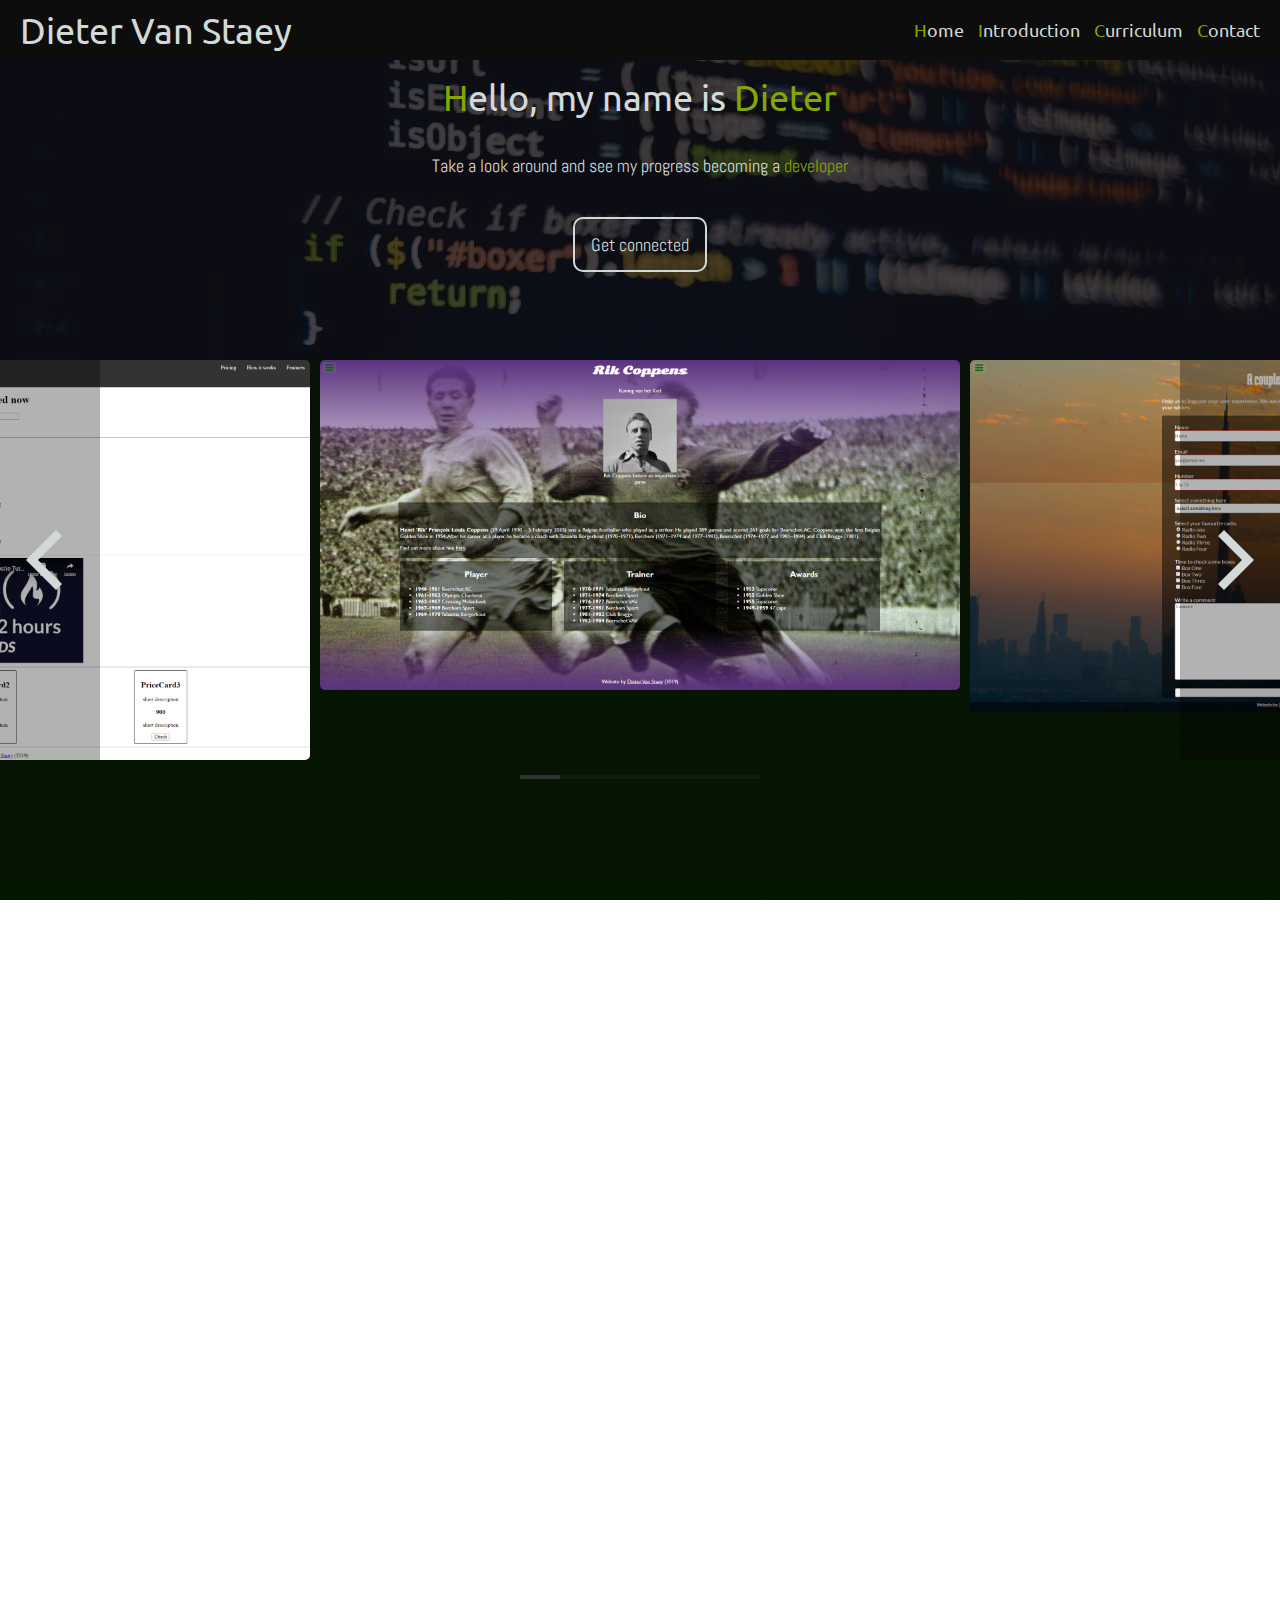
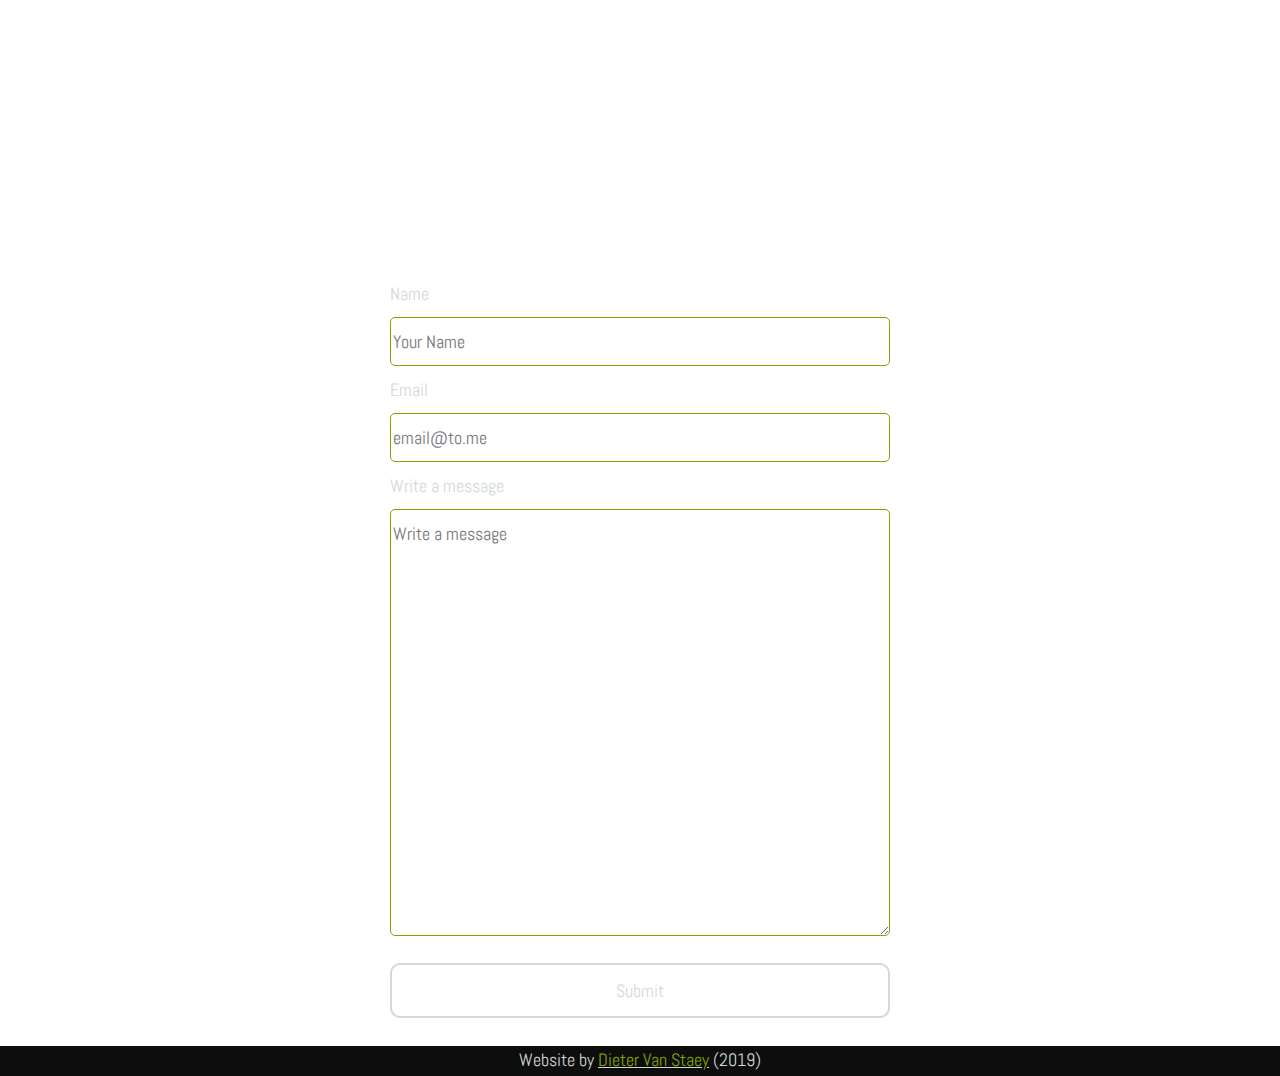
==== index.html @ fd09357f "website ready?" ====
<!DOCTYPE html>
<html lang="en">

<head>
    <meta charset="UTF-8">
    <meta name="viewport" content="width=device-width, initial-scale=1.0">
    <meta http-equiv="X-UA-Compatible" content="ie=edge">
    <link rel="shortcut icon" href="favicon.ico" type="image/x-icon">
    <script src="./js/1f7c61ab08.js"></script>
    <link rel="stylesheet" href="./css/flickity.min.css" media="screen">
    <link rel="stylesheet" href="./css/timeline.css">
    <link rel="stylesheet" href="./css/w3.css">
    <link rel="stylesheet" href="./css/style.css">


    <script src="./js/flickity.pkgd.min.js"></script>
    <title>Dieter Van Staey</title>
</head>

<body>

    <!-- headersection -->

    <header>
        <nav>
            <div class="menuDiv w3-animate-opacity w3-animate-zoom">
                <!-- <a href="#" id="menuLogo">
                    <i class="sprite sprite-logo5"></i> -->
                <h1><a class="menulink" href="#">Dieter Van Staey</a></h1>
            </div>
            <div class="menuDiv w3-animate-opacity w3-animate-zoom">
                <a class="menulink" href="https://github.com/DieterVanStaey" id="menuIcon" target="_blank"><i
                        class="fab fa-github fa-2x"></i></a>
            </div>
            <div class="menuDiv hidden">
                <a href="#" class="menulink" id="menuSection1"><span class="blueText">H</span>ome</a>
                <a href="#section2" class="menulink" id="menuSection2"><span class="blueText">I</span>ntroduction</a>
                <a href="#section3" class="menulink" id="menuSection3"><span class="blueText">C</span>urriculum</a>
                <a href="#section4" class="menulink" id="menuSection4"><span class="blueText">C</span>ontact</a>
            </div>
        </nav>
        <div id="headerTextContainer">
            <h1 class="title hidden">Hello, my name is <span class="blueText">Dieter</span></h1>
            <p class="headtext hidden">Take a look around and see my progress becoming a <span
                    class="blueText">developer</span></p>
            <p class="headtext hidden"><a href="#section4"><button name="submit" type="submit" id="submit">Get
                        connected</button></a></pclass="headtext">
                <p class="headtext hidden"><a href="#section2"><i class="fas fa-chevron-circle-down fa-2x"></i></a> </p>
        </div>
    </header>
    <main>

        <!-- section1 -->

        <div class="section" id="section1">

            <!-- Flickity HTML init -->

            <div class="main-carousel"
                data-flickity='{ "cellAlign": "center", "contain": true, "wrapAround": true, "autoPlay": 5000}'>
                <div class="carousel-cell"><a href="https://dietervanstaey.github.io/rik-coppens/" target="_blank"
                        class="carlink"><img src="./assets/coppens.png" alt="" srcset="" class="car"></a></div>
                <div class="carousel-cell"><a href="https://dietervanstaey.github.io/surveyForm/" target="_blank"
                        class="carlink"><img src="./assets/survey.png" alt="" srcset="" class="car"></a></div>
                <div class="carousel-cell"><a href="https://dietervanstaey.github.io/landingPage/" target="_blank"
                        class="carlink"><img src="./assets/landingpage.png" alt="" srcset="" class="car"></a></div>
                <div class="carousel-cell"><a href="https://dietervanstaey.github.io/rik-coppens/" target="_blank"
                        class="carlink"><img src="./assets/coppens.png" alt="" srcset="" class="car"></a></div>
                <div class="carousel-cell"><a href="https://dietervanstaey.github.io/surveyForm/" target="_blank"
                        class="carlink"><img src="./assets/survey.png" alt="" srcset="" class="car"></a></div>
                <div class="carousel-cell"><a href="https://dietervanstaey.github.io/landingPage/" target="_blank"
                        class="carlink"><img src="./assets/landingpage.png" alt="" srcset="" class="car"></a></div>
            </div>
            <p class="hidden title">Some examples of the things I've practiced so far. You can find more info and code examples on my <a href="https://github.com/DieterVanStaey" target="_blank"> Github page</a></p>
        </div>

        <!-- section2 -->

        <div class="section" id="section2">
            <h1 class="title hidden">Introduction </h1>
            <p class="hidden">After 20 years of working as an uneducated worker in all kinds of industries, I decided it
                was time to get a <span class="blueText"> degree</span>. But what kind of degree?
                I like to work with audio, more specifically sounddesign and experimental soundprogramming with visual
                audioprogramming software like Pure Data or Max/MSP.
                After a while it became clear to me, that the <span class="blueText"> programming</span> part was more interesting and fun to me than
                the audio part, and I wanted to be able to
                do more. A choice was made. </p>
                <p class="hidden">September 2019 I started a programmer course at the <span class="blueText"> Artesis Plantijn</span> graduate school. While I'm still in
                the very beginnings of the
                course, the motivation to stay in the metal industry is declining rapidly. The plan was to stay for
                another 3 years, until I finished the course.
                But at the moment I'm very open to a new, challenging job, and if there's a chance to make the switch
                earlier, I'd take it with my both hands. </p>
                <p class="hidden">Off course I don't bring a lot of technical experience, but I think I can compensate that with my
                    <span class="blueText"> enthousiasm</span>, fast learning and curiosity. I'm looking
                for entry level jobs, where I can gain knowledge and experience, but where I'm also able to grow. Being
                surrounded by <span class="blueText"> creative</span> people inspires me so
                at the moment I'm looking for a (future) carreer in front-end developing.
            </p>
        </div>


        <!-- section3 -->

        <div class="section" id="section3">
            <h1 class="title hidden">Curriculum</h1>
            <h2 class="title hidden">Personalia</h2>
            <div class="curriculumDivider">
                <div class="hidden">
                    <img src="./assets/dieter.jpg" alt="profilephoto" srcset="" width="300px">
                    <p class="hidden">° may 29th 1979</p>
                </div>
                <div class="hidden">
                    <p><i class="fas fa-address-card align-middle blueText"></i> <a
                            href="https://goo.gl/maps/FF7zSPqd4K8uCKsQA" target="_blank">Jonghelinckstraat 29, 2018
                            Antwerpen, Belgium</a></p>
                    <iframe
                        src="https://www.google.com/maps/embed?pb=!1m18!1m12!1m3!1d2499.9949416782074!2d4.3923017159441775!3d51.20074487958605!2m3!1f0!2f0!3f0!3m2!1i1024!2i768!4f13.1!3m3!1m2!1s0x47c3f6c1f3eed9fb%3A0x1eccbb6416420622!2sJonghelinckstraat%2029%2C%202018%20Antwerpen!5e0!3m2!1snl!2sbe!4v1577307537878!5m2!1snl!2sbe"
                        width="80%" height="50%" frameborder="0" style="border:0;" allowfullscreen=""></iframe>
                    <p><i class="fas fa-phone align-middle blueText"></i> <a href="tel:+32498352247">+32498352247</a>
                    </p>
                    <p><i class="fas fa-at align-middle blueText"></i> <a
                            href="mailto:dieter.van.staey@gmail.com">dieter.van.staey@gmail.com</a></p>
                    <p><i class="fab fa-github align-middle blueText"></i> <a href="https://github.com/DieterVanStaey"
                            target="_blank">My github page</a></p>
                </div>
            </div>
            <h2 class="title hidden">Education</h2>
            <p class="hidden">2019 - present: Graduate Degree Programming <span class="blueText">@</span> Artesis
                Plantijn Antwerpen</p>
            <div class="progressBarContainer hidden">
                <div class="w3-light-grey w3-round-xlarge w3-small">
                    <div class="w3-container w3-blue w3-round-xlarge" style="width:16.6%">16.6%</div>
                </div>
                <p class="hidden">First semester completed. For more information about the subject-matter of this
                    semester you can <a href="https://ects.ap.be/en/opleidingen/2019-20/GRAD-PRO/3497/"
                        target="_blank">check the ECTS-files on this website.</a> The courses we have covered so far are
                    <a href="https://bamaflexweb.ap.be/BMFUIDetailxOLOD.aspx?a=129061&b=5&c=2" target="_blank">
                        Programming</a>, <a href="https://bamaflexweb.ap.be/BMFUIDetailxOLOD.aspx?a=129063&b=5&c=2"
                        target="_blank"> Webtechnology</a>, <a
                        href="https://bamaflexweb.ap.be/BMFUIDetailxOLOD.aspx?a=129067&b=5&c=2"
                        target="_blank">Databases Intro</a>, <a
                        href="https://bamaflexweb.ap.be/BMFUIDetailxOLOD.aspx?a=129062&b=5&c=2"
                        target="_blank">Networks</a> and <a
                        href="https://bamaflexweb.ap.be/BMFUIDetailxOLOD.aspx?a=129064&b=5&c=2" target="_blank">IT
                        Essentials</a>. <br>
                    Next semester we will dive deeper into <a
                        href="https://bamaflexweb.ap.be/BMFUIDetailxOLOD.aspx?a=129070&b=5&c=2"
                        target="_blank">Webdevelopment</a>, <a
                        href="https://bamaflexweb.ap.be/BMFUIDetailxOLOD.aspx?a=129068&b=5&c=2" target="_blank">Object
                        Oriented Programming</a> and <a
                        href="https://bamaflexweb.ap.be/BMFUIDetailxOLOD.aspx?a=129069&b=5&c=2"
                        target="_blank">Databases</a>.</p>

            </div>
            <p class="hidden">2014 - 2017: Sounddesign <span class="blueText">@</span> KASKA DKO Antwerpen</p>
            <div class="progressBarContainer hidden">
                <div class="w3-light-grey w3-round-xlarge w3-small">
                    <div class="w3-container w3-blue w3-round-xlarge" style="width:100%">100%</div>
                </div>
            </div>
            <p class="hidden">1991 - 1998: Engineering Sciences <span class="blueText">@</span> GIB Brasschaat</p>
            <div class="progressBarContainer hidden">
                <div class="w3-light-grey w3-round-xlarge w3-small">
                    <div class="w3-container w3-blue w3-round-xlarge" style="width:95%">95%</div>
                </div>
                <p class="hidden">95% because although I did complete my year, I didn't graduate.</p>
            </div>
            <h2 class="title hidden">ICT</h2>
            <div class="curriculumDivider">
                <div class="curriculumFlex">
                    <ul class="hidden">
                        <li>HTML5, CSS3, JS, Bootstrap4</li>
                        <li>Windows, Office, Git</li>
                        <li>Graphic: GIMP, Inkscape, Photoshop</li>
                        <li>Audio: Reaper, Ableton, Pure Data, Max/MSP</li>
                        <li>Maintaining the home network</li>
                    </ul>
                </div>
            </div>

            <h2 class="title hidden">Languages</h2>
            <div class="progressBarContainer hidden">
                <div class="w3-light-grey w3-round-xlarge w3-small">
                    <div class="w3-container w3-blue w3-round-xlarge" style="width:100%">Dutch</div>
                </div>
            </div>
            <div class="progressBarContainer hidden">
                <div class="w3-light-grey w3-round-xlarge w3-small">
                    <div class="w3-container w3-blue w3-round-xlarge" style="width:80%">English</div>
                </div>
            </div>
            <div class="progressBarContainer hidden">
                <div class="w3-light-grey w3-round-xlarge w3-small">
                    <div class="w3-container w3-blue w3-round-xlarge" style="width:60%">French</div>
                </div>
            </div>
            <div class="curriculumDivider">
                <div class="curriculumFlex">
                    <h2 class="title hidden">Strengths</h2>
                    <ul class="hidden">
                        <li>Idealistic</li>
                        <li>Seek and Value Harmony</li>
                        <li>Open-minded and flexible</li>
                        <li>Creative</li>
                        <li>Passionate and Energetic</li>
                        <li>Dedicated and Hard-working</li>
                    </ul>
                </div>
                <div class="curriculumFlex">
                    <h2 class="title hidden">Things I like</h2>
                    <ul class="hidden">
                        <li>My wife & kid</li>
                        <li>Making music</li>
                        <li>Cycling</li>
                        <li>Tennis</li>
                    </ul>
                </div>
            </div>


            <!-- section4 -->

            <div class="section" id="section4">
                <h1 class="title hidden">Would you like to <span class="blueText">connect?</span></h1>
                <form action="mailto:dieter.van.staey@gmail.com" method="POST">
                    <label for="name">Name</label><br>
                    <input type="text" name="name" id="name" placeholder="Your Name" required><br>
                    <label for="email">Email</label><br>
                    <input type="email" name="email" id="email" placeholder="email@to.me" required><br>
                    <label for="textarea">Write a message</label><br>
                    <textarea name="textarea" id="textarea" cols="40" rows="15"
                        placeholder="Write a message"></textarea><br>
                    <input type="submit" value="Submit" id="submit">
                </form>
            </div>

    </main>

    <!-- footer -->

    <footer>
        <p>Website by <a href="mailto:dieter.van.Staey@gmail.com"><span class="blueText">Dieter Van Staey</span></a>
            (2019)</p>
    </footer>
    <script src="./js/animate.js"></script>
    <script src="./js/timelin.js"></script>
</body>

</html>
---- css/style.css ----
/* Color Theme Swatches in Hex */

.deep-tropical-remix-1-hex {
    color: #041701;
}

.deep-tropical-remix-2-hex {
    color: #265902;
}

.deep-tropical-remix-3-hex {
    color: #214001;
}

.deep-tropical-remix-4-hex {
    color: #83A603;
}

.deep-tropical-remix-5-hex {
    color: #0D0D0D;
}

hr {
    border-color: black;
}

/* fonts */

@font-face {
    font-family: ubuntu;
    src: url(../fonts/ubuntu/Ubuntu-Regular.ttf)
}

@font-face {
    font-family: abel;
    src: url(../fonts/abel/Abel-Regular.ttf)
}

/* general */

html {
    scroll-behavior: smooth;
}

body {
    /* background-color: #041701; */
    background-image: linear-gradient(#0D0D0D, #041701);
    background-attachment: fixed;
    background-size:100vw 100vh;
    color: #D2D9D8;
    margin: 0;
    padding: 0;
    font-family: 'abel', sans-serif;
    font-size: 1.2em;
}

h1, h2, h3, h4 {
    font-family: 'ubuntu', sans-serif;
    color: #D2D9D8;
}

.menulink {
    text-decoration: none;
    font-family: 'ubuntu', sans-serif;
    color: #D2D9D8;
    padding: 5px;
    background-color: transparent;
}

.menulink:hover {
    color: #83A603;
    background-color: transparent;
}

#submit {
    /* box-shadow: 0px 1px 0px 0px #1c1b18; */
    /* background:linear-gradient(to bottom, #eae0c2 5%, #ccc2a6 100%); */
    font-family: 'abel', sans-serif;
    background-color: transparent;
    border-radius: 10px;
    border: 2px solid #D2D9D8;
    display: inline-block;
    cursor: pointer;
    color: #D2D9D8;
    font-size: 1em;
    /* font-weight:bold; */
    padding: 12px 16px;
    text-decoration: none;
    /* text-shadow:0px 1px 0px #ffffff; */
}

#submit:hover {
    /* box-shadow: 0px 1px 0px 0px #1c1b18; */
    /* background:linear-gradient(to bottom, #eae0c2 5%, #ccc2a6 100%); */
    font-family: 'abel', sans-serif;
    background-color: transparent;
    border-radius: 10px;
    border: 2px solid #83A603;
    display: inline-block;
    cursor: pointer;
    color: #83A603;
    font-size: 1em;
    /* font-weight:bold; */
    padding: 12px 16px;
    text-decoration: none;
    /* text-shadow:0px 1px 0px #3E608C;; */
}

.title {
    width: 100%;
    text-align: center;
}

.title::first-letter {
    color: #83A603;
}

.blueText {
    color: #83A603;
}

.section {
    padding-top: 50px;
}

/* header */

.link {
    padding-left: 20px;
    padding-right: 20px;
}

/* logo image sprite */

.sprite {
    background-image: url(../assets/spritesheet.png);
    background-repeat: no-repeat;
    display: block;
    background-size: cover;
}

.sprite-logo5 {
    width: 200px;
    height: 38px;
    background-position: 0px -0px;
}

.sprite-logo5:hover {
    width: 200px;
    height: 38px;
    background-position: 0px -39.5px;
}

header {
    background-image: url("../assets/code_review.jpeg");
    min-height: 40vh;
}

nav {
    background-color: #0D0D0D;
    position: fixed;
    width: 100%;
    height: 60px;
    display: flex;
    align-items: center;
    justify-content: space-between;
    z-index: 1;
}

#headerTextContainer {
    text-align: center;
    padding-top: 60px;
}

.menuDiv {
    padding: 15px;
}

.headtext {
    padding: 10px;
}

/* section1 */

#section1 {
    padding-top: 0;
}

/* flickity style */

.carousel-cell {
    width: 50%;
    /* half-width */
    max-height: 400px;
    margin-right: 10px;
    background-color: #0D0D0D;
    overflow: hidden;
    border-radius: 5px;
}

.flickity-button {
    background: rgba(0, 0, 0, 0.3);
}

.flickity-button:hover {
    background: rgba(0, 0, 0, 0.7);
}

.flickity-prev-next-button {
    width: 100px;
    height: 100%;
    border-radius: 0%;
}

.flickity-prev-next-button.previous {
    left: 0px;
}

.flickity-prev-next-button.next {
    right: 0px;
}

.flickity-button-icon {
    fill: #D2D9D8;
}

.flickity-button-icon:hover {
    fill: #83A603;
}

/* carousel image width */

.car {
    width: 100%;
    padding: 0;
}

/* position dots up a bit */

.flickity-page-dots {
    bottom: -22px;
}

/* dots are lines */

.flickity-page-dots .dot {
    height: 4px;
    width: 40px;
    margin: 0;
    border-radius: 0;
}

.carlink {
    padding: 0;
}

/* section2 */

/* section3 */

#section3, #section2 {
    width: 60%;
    margin: auto;
}

/* subdivision 2 columns */

.curriculumDivider {
    display: flex;
    justify-content: space-around;
}

.curriculumFlex {
    width: 30%;
    margin: 10px;
}
.curriculumFlex50 {
    width: 50%;
    margin: 10px;
}

/* progress-bars */

.w3-blue {
    background-color: #83A603 !important;
}

.w3-light-grey {
    background-color: #D2D9D8;
}

.w3-round-xlarge {
    margin-top: 10px;
    margin-bottom: 10px;
}

.progressBarContainer {
    width: 65%;
    margin-left: auto;
    margin-right: auto;
    margin-bottom: 20px
}

/* ul style */

ul {
    list-style: none;
}

ul li::before {
    content: "\2022";
    color: #83A603;
    font-weight: bold;
    display: inline-block;
    width: 1em;
    margin-left: -1em;
}

/* section4 */

#section4 {
    width: 65%;
    margin-left: auto;
    margin-right: auto;
}

input, textarea {
    width: 100%;
    border-radius: 5px;
    box-shadow: none;
    border-style: none;
    padding-top: 10px;
    padding-bottom: 10px;
    margin-top: 10px;
    margin-bottom: 10px;
    border: 1px solid #83A603;
}

/* footer */

footer {
    background-color: #0D0D0D;
    text-align: center;
    height: 30px;
    width: 100%;
}

/* animation */

.hidden {
    opacity: 0;
}

@keyframes fade-in {
    from {
        opacity: 0;
        transform: scale(.7, .7)
    }
    to {
        opacity: 1;
    }
}

.fade-in-element {
    animation: fade-in 1.4s;
}

.w3-animate-opacity {
    animation: opac 1.4s
}

@keyframes opac {
    from {
        opacity: 0
    }
    to {
        opacity: 1
    }
    from {
        transform: scale(0.5)
    }
    to {
        transform: scale(1)
    }
}

/* width */
.historyBox::-webkit-scrollbar {
    width: 10px;
  }
  
  /* Track */
 .historyBox::-webkit-scrollbar-track {
    background: white; 
  }
   
  /* Handle */
 .historyBox::-webkit-scrollbar-thumb {
    background: #83A603; 
  }
  
  /* Handle on hover */
 .historyBox::-webkit-scrollbar-thumb:hover {
    background: #265902; 
  }
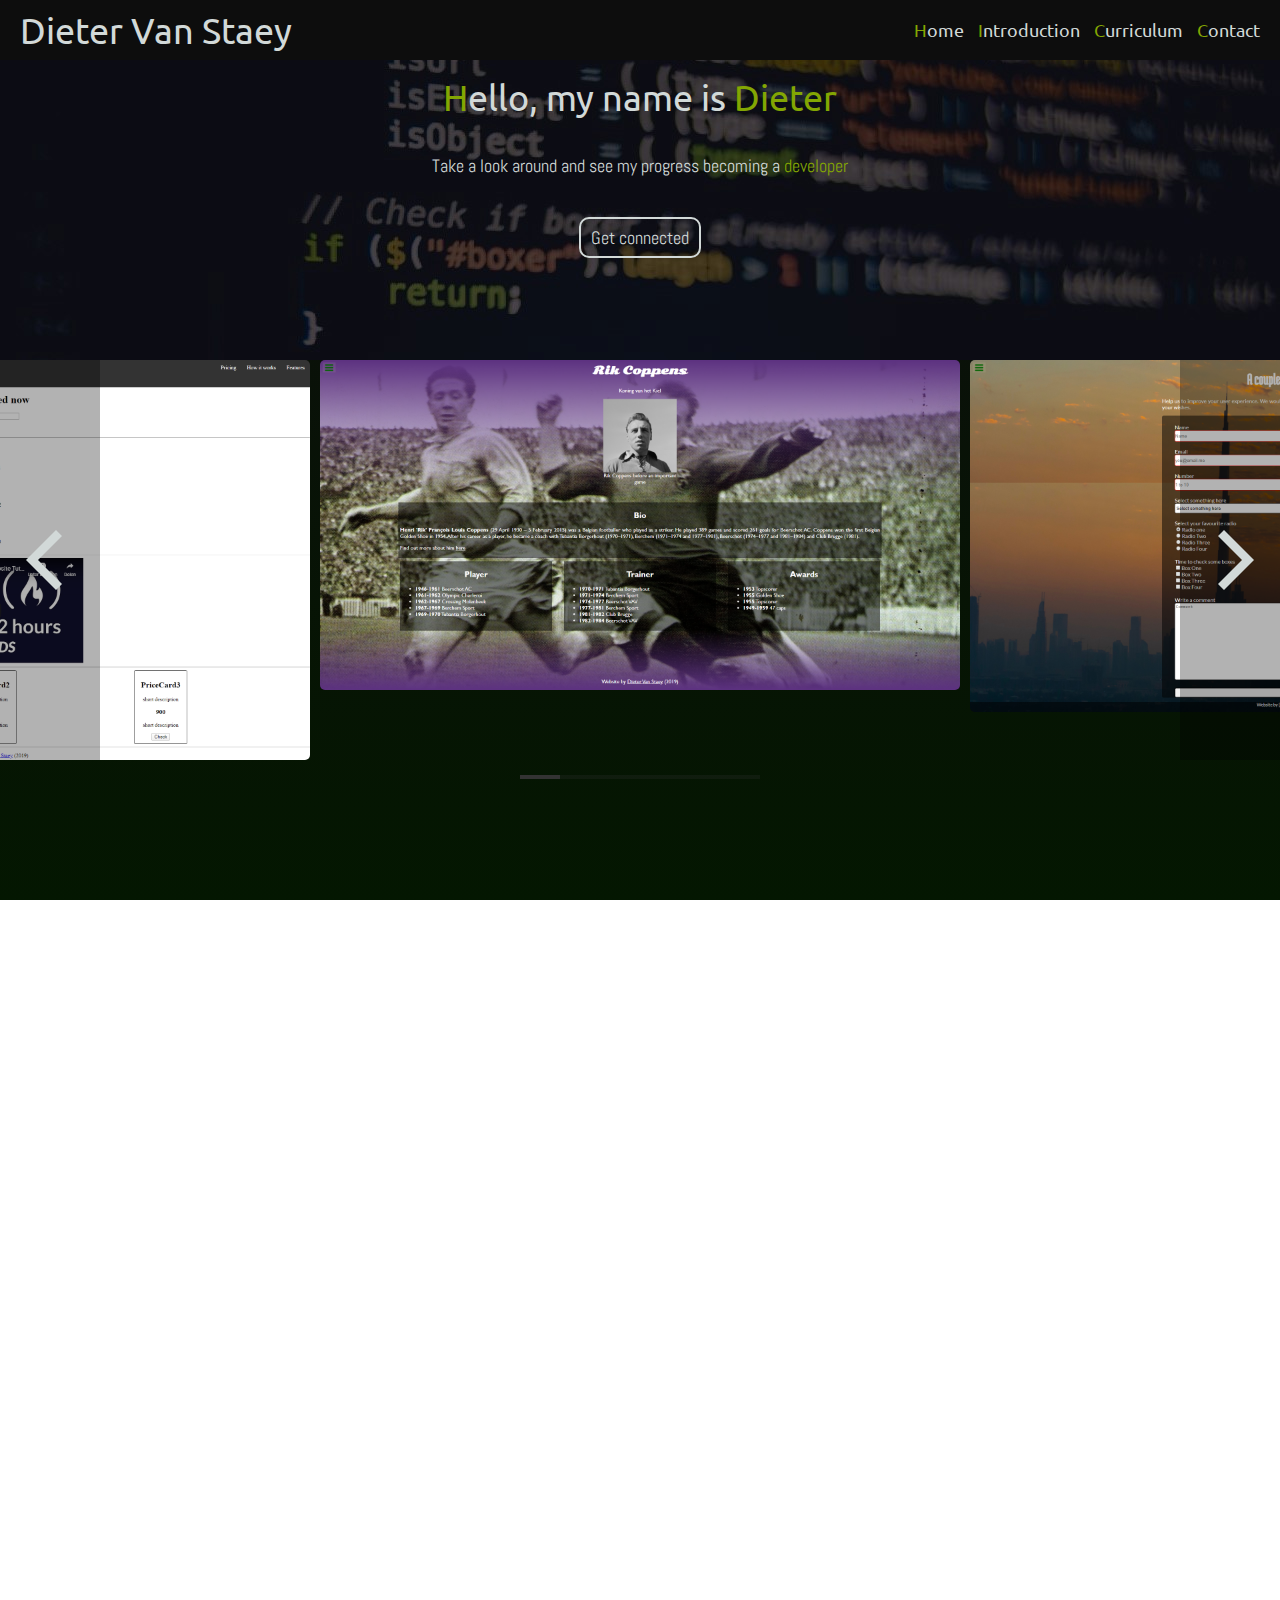
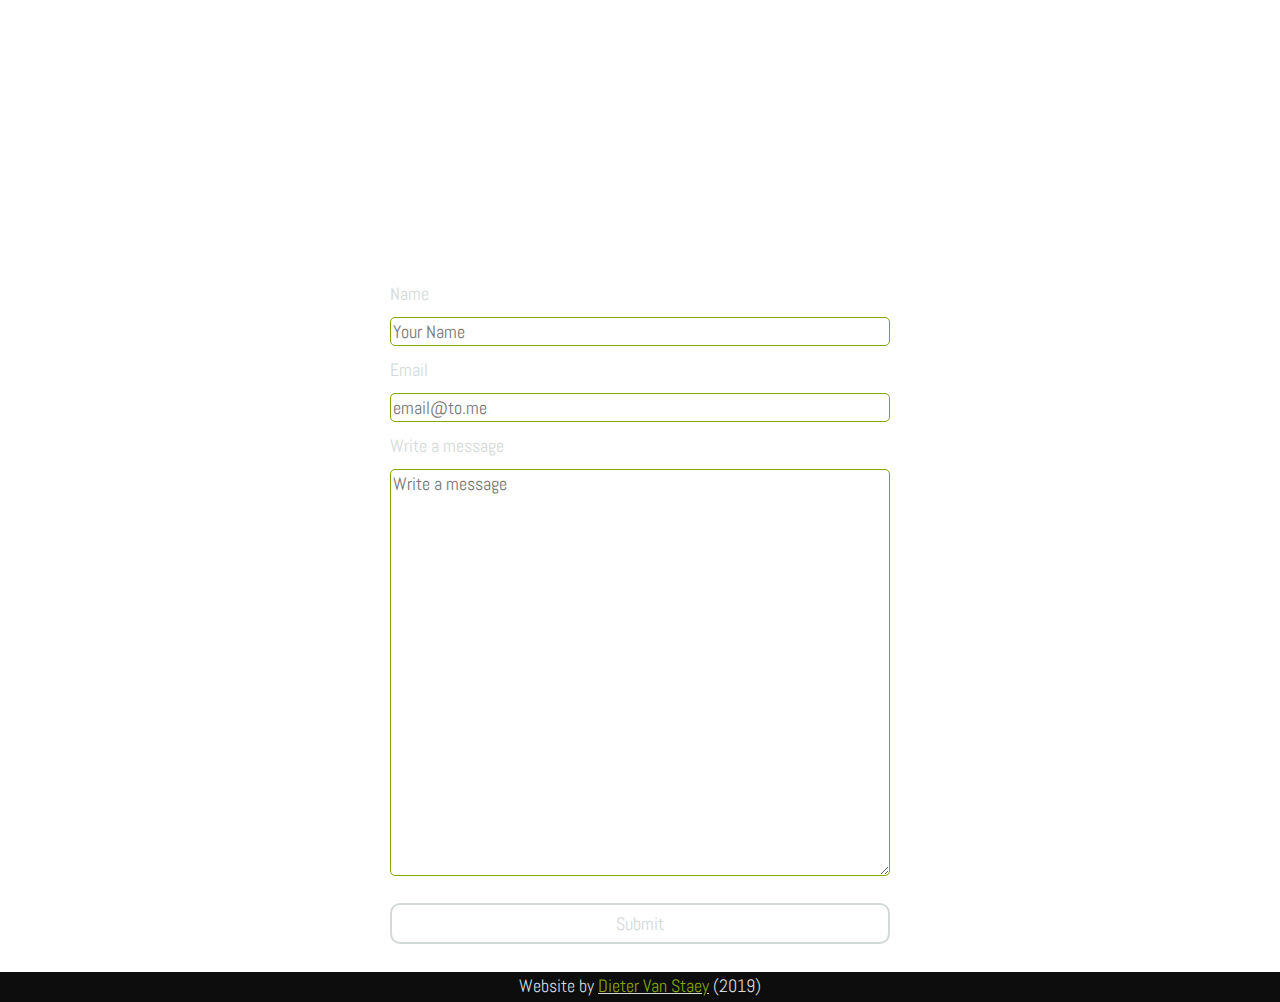
==== commit 0ccba9ef: "centered map" ====
--- a/index.html
+++ b/index.html
@@ -24,21 +24,33 @@
     <header>
         <nav>
             <div class="menuDiv w3-animate-opacity w3-animate-zoom">
-                <!-- <a href="#" id="menuLogo">
-                    <i class="sprite sprite-logo5"></i> -->
-                <h1><a class="menulink" href="#">Dieter Van Staey</a></h1>
+                <h1><a class="menulink smallnav" href="#">Dieter Van Staey</a></h1>
             </div>
             <div class="menuDiv w3-animate-opacity w3-animate-zoom">
                 <a class="menulink" href="https://github.com/DieterVanStaey" id="menuIcon" target="_blank"><i
                         class="fab fa-github fa-2x"></i></a>
             </div>
             <div class="menuDiv hidden">
-                <a href="#" class="menulink" id="menuSection1"><span class="blueText">H</span>ome</a>
-                <a href="#section2" class="menulink" id="menuSection2"><span class="blueText">I</span>ntroduction</a>
-                <a href="#section3" class="menulink" id="menuSection3"><span class="blueText">C</span>urriculum</a>
-                <a href="#section4" class="menulink" id="menuSection4"><span class="blueText">C</span>ontact</a>
+                <a href="#" class="menulink smallnav" id="menuSection1"><span class="blueText">H</span>ome</a>
+                <a href="#section2" class="menulink smallnav" id="menuSection2"><span
+                        class="blueText">I</span>ntroduction</a>
+                <a href="#section3" class="menulink smallnav" id="menuSection3"><span
+                        class="blueText">C</span>urriculum</a>
+                <a href="#section4" class="menulink smallnav" id="menuSection4"><span
+                        class="blueText">C</span>ontact</a>
             </div>
         </nav>
+        <div class="smallnavcontainerwrapper">
+            <div class="smallnavcontainer">
+                <h2 class="smallnav2"><a class="menulink" href="#">Dieter Van Staey</a></h2>
+                <a href="#section2" class="menulink smallnav" id="menuSection2"><span
+                        class="blueText">I</span>ntroduction</a>
+                <a href="#section3" class="menulink smallnav" id="menuSection3"><span
+                        class="blueText">C</span>urriculum</a>
+                <a href="#section4" class="menulink smallnav" id="menuSection4"><span
+                        class="blueText">C</span>ontact</a>
+            </div>
+        </div>
         <div id="headerTextContainer">
             <h1 class="title hidden">Hello, my name is <span class="blueText">Dieter</span></h1>
             <p class="headtext hidden">Take a look around and see my progress becoming a <span
@@ -71,7 +83,8 @@
                 <div class="carousel-cell"><a href="https://dietervanstaey.github.io/landingPage/" target="_blank"
                         class="carlink"><img src="./assets/landingpage.png" alt="" srcset="" class="car"></a></div>
             </div>
-            <p class="hidden title">Some examples of the things I've practiced so far. You can find more info and code examples on my <a href="https://github.com/DieterVanStaey" target="_blank"> Github page</a></p>
+            <p class="hidden title">Some examples of the things I've practiced so far. You can find more info and code
+                examples on my <a href="https://github.com/DieterVanStaey" target="_blank"> Github page</a></p>
         </div>
 
         <!-- section2 -->
@@ -82,17 +95,20 @@
                 was time to get a <span class="blueText"> degree</span>. But what kind of degree?
                 I like to work with audio, more specifically sounddesign and experimental soundprogramming with visual
                 audioprogramming software like Pure Data or Max/MSP.
-                After a while it became clear to me, that the <span class="blueText"> programming</span> part was more interesting and fun to me than
+                After a while it became clear to me, that the <span class="blueText"> programming</span> part was more
+                interesting and fun to me than
                 the audio part, and I wanted to be able to
                 do more. A choice was made. </p>
-                <p class="hidden">September 2019 I started a programmer course at the <span class="blueText"> Artesis Plantijn</span> graduate school. While I'm still in
+            <p class="hidden">September 2019 I started a programmer course at the <span class="blueText"> Artesis
+                    Plantijn</span> graduate school. While I'm still in
                 the very beginnings of the
                 course, the motivation to stay in the metal industry is declining rapidly. The plan was to stay for
                 another 3 years, until I finished the course.
                 But at the moment I'm very open to a new, challenging job, and if there's a chance to make the switch
                 earlier, I'd take it with my both hands. </p>
-                <p class="hidden">Off course I don't bring a lot of technical experience, but I think I can compensate that with my
-                    <span class="blueText"> enthousiasm</span>, fast learning and curiosity. I'm looking
+            <p class="hidden">Off course I don't bring a lot of technical experience, but I think I can compensate that
+                with my
+                <span class="blueText"> enthousiasm</span>, fast learning and curiosity. I'm looking
                 for entry level jobs, where I can gain knowledge and experience, but where I'm also able to grow. Being
                 surrounded by <span class="blueText"> creative</span> people inspires me so
                 at the moment I'm looking for a (future) carreer in front-end developing.
@@ -114,9 +130,9 @@
                     <p><i class="fas fa-address-card align-middle blueText"></i> <a
                             href="https://goo.gl/maps/FF7zSPqd4K8uCKsQA" target="_blank">Jonghelinckstraat 29, 2018
                             Antwerpen, Belgium</a></p>
-                    <iframe
+                    <div class="map"><iframe
                         src="https://www.google.com/maps/embed?pb=!1m18!1m12!1m3!1d2499.9949416782074!2d4.3923017159441775!3d51.20074487958605!2m3!1f0!2f0!3f0!3m2!1i1024!2i768!4f13.1!3m3!1m2!1s0x47c3f6c1f3eed9fb%3A0x1eccbb6416420622!2sJonghelinckstraat%2029%2C%202018%20Antwerpen!5e0!3m2!1snl!2sbe!4v1577307537878!5m2!1snl!2sbe"
-                        width="80%" height="50%" frameborder="0" style="border:0;" allowfullscreen=""></iframe>
+                        width="80%" height="50%" frameborder="0" style="border:0;" allowfullscreen=""></iframe></div>
                     <p><i class="fas fa-phone align-middle blueText"></i> <a href="tel:+32498352247">+32498352247</a>
                     </p>
                     <p><i class="fas fa-at align-middle blueText"></i> <a
--- a/css/style.css
+++ b/css/style.css
@@ -84,7 +84,7 @@
     color: #D2D9D8;
     font-size: 1em;
     /* font-weight:bold; */
-    padding: 12px 16px;
+    padding: 5px 10px;
     text-decoration: none;
     /* text-shadow:0px 1px 0px #ffffff; */
 }
@@ -130,27 +130,6 @@
     padding-right: 20px;
 }
 
-/* logo image sprite */
-
-.sprite {
-    background-image: url(../assets/spritesheet.png);
-    background-repeat: no-repeat;
-    display: block;
-    background-size: cover;
-}
-
-.sprite-logo5 {
-    width: 200px;
-    height: 38px;
-    background-position: 0px -0px;
-}
-
-.sprite-logo5:hover {
-    width: 200px;
-    height: 38px;
-    background-position: 0px -39.5px;
-}
-
 header {
     background-image: url("../assets/code_review.jpeg");
     min-height: 40vh;
@@ -329,8 +308,8 @@
     border-radius: 5px;
     box-shadow: none;
     border-style: none;
-    padding-top: 10px;
-    padding-bottom: 10px;
+    padding-top: 0px;
+    padding-bottom: 0px;
     margin-top: 10px;
     margin-bottom: 10px;
     border: 1px solid #83A603;
@@ -368,6 +347,9 @@
 .w3-animate-opacity {
     animation: opac 1.4s
 }
+.smallnavcontainer{
+    display:none;
+}
 
 @keyframes opac {
     from {
@@ -384,22 +366,80 @@
     }
 }
 
-/* width */
-.historyBox::-webkit-scrollbar {
-    width: 10px;
-  }
+
   
-  /* Track */
- .historyBox::-webkit-scrollbar-track {
-    background: white; 
-  }
-   
-  /* Handle */
- .historyBox::-webkit-scrollbar-thumb {
-    background: #83A603; 
-  }
-  
-  /* Handle on hover */
- .historyBox::-webkit-scrollbar-thumb:hover {
-    background: #265902; 
+
+  @media only screen and (max-width: 800px) {
+    header {
+        background-image: url("../assets/code_review.jpeg");
+        min-height: none;
+    }
+    .headtext {
+        padding: 0px;
+    }
+    #headerTextContainer {
+        text-align: center;
+        padding-top: 200px;
+    }
+    nav {
+        display: none;
+    }
+    
+    .smallnavcontainer{
+        position:fixed;
+        display: flex;
+        flex-wrap: wrap;
+        background-color: black;
+        z-index: 1;
+    }
+    .smallnav{
+        border-bottom-color: rgb(21, 54, 5);
+        border-bottom-width: 1px;
+        border-bottom-style: solid;        
+    }
+    .smallnav2, .smallnav{
+        width: 100%;
+        text-align: center;
+    }
+    #section4, #section3, #section2 {
+        width: 95%;
+        margin-left: auto;
+        margin-right: auto;
+        padding-top:200px;
+        margin-top:-200px;
+        text-align: justify;
+    }
+    /* #section1{
+        padding-top: 200px;
+    } */
+    .progressBarContainer {
+        width: 100%;
+        margin-left: auto;
+        margin-right: auto;
+        margin-bottom: 20px
+    }
+    /* .section {
+        padding-top: 0;
+    } */
+    .curriculumDivider {
+        width: 100%;
+        display: flex;
+        justify-content: space-around;
+        flex-wrap: wrap;
+        padding-bottom: 20px;
+    }
+    
+    .curriculumFlex {
+        width: 100%;
+        margin: 10px;
+    }
+    .flickity-prev-next-button {
+        width: 30px;
+        height: 100%;
+        border-radius: 0%;
+    }
+    .map{
+        text-align: center;
+    }
+
   }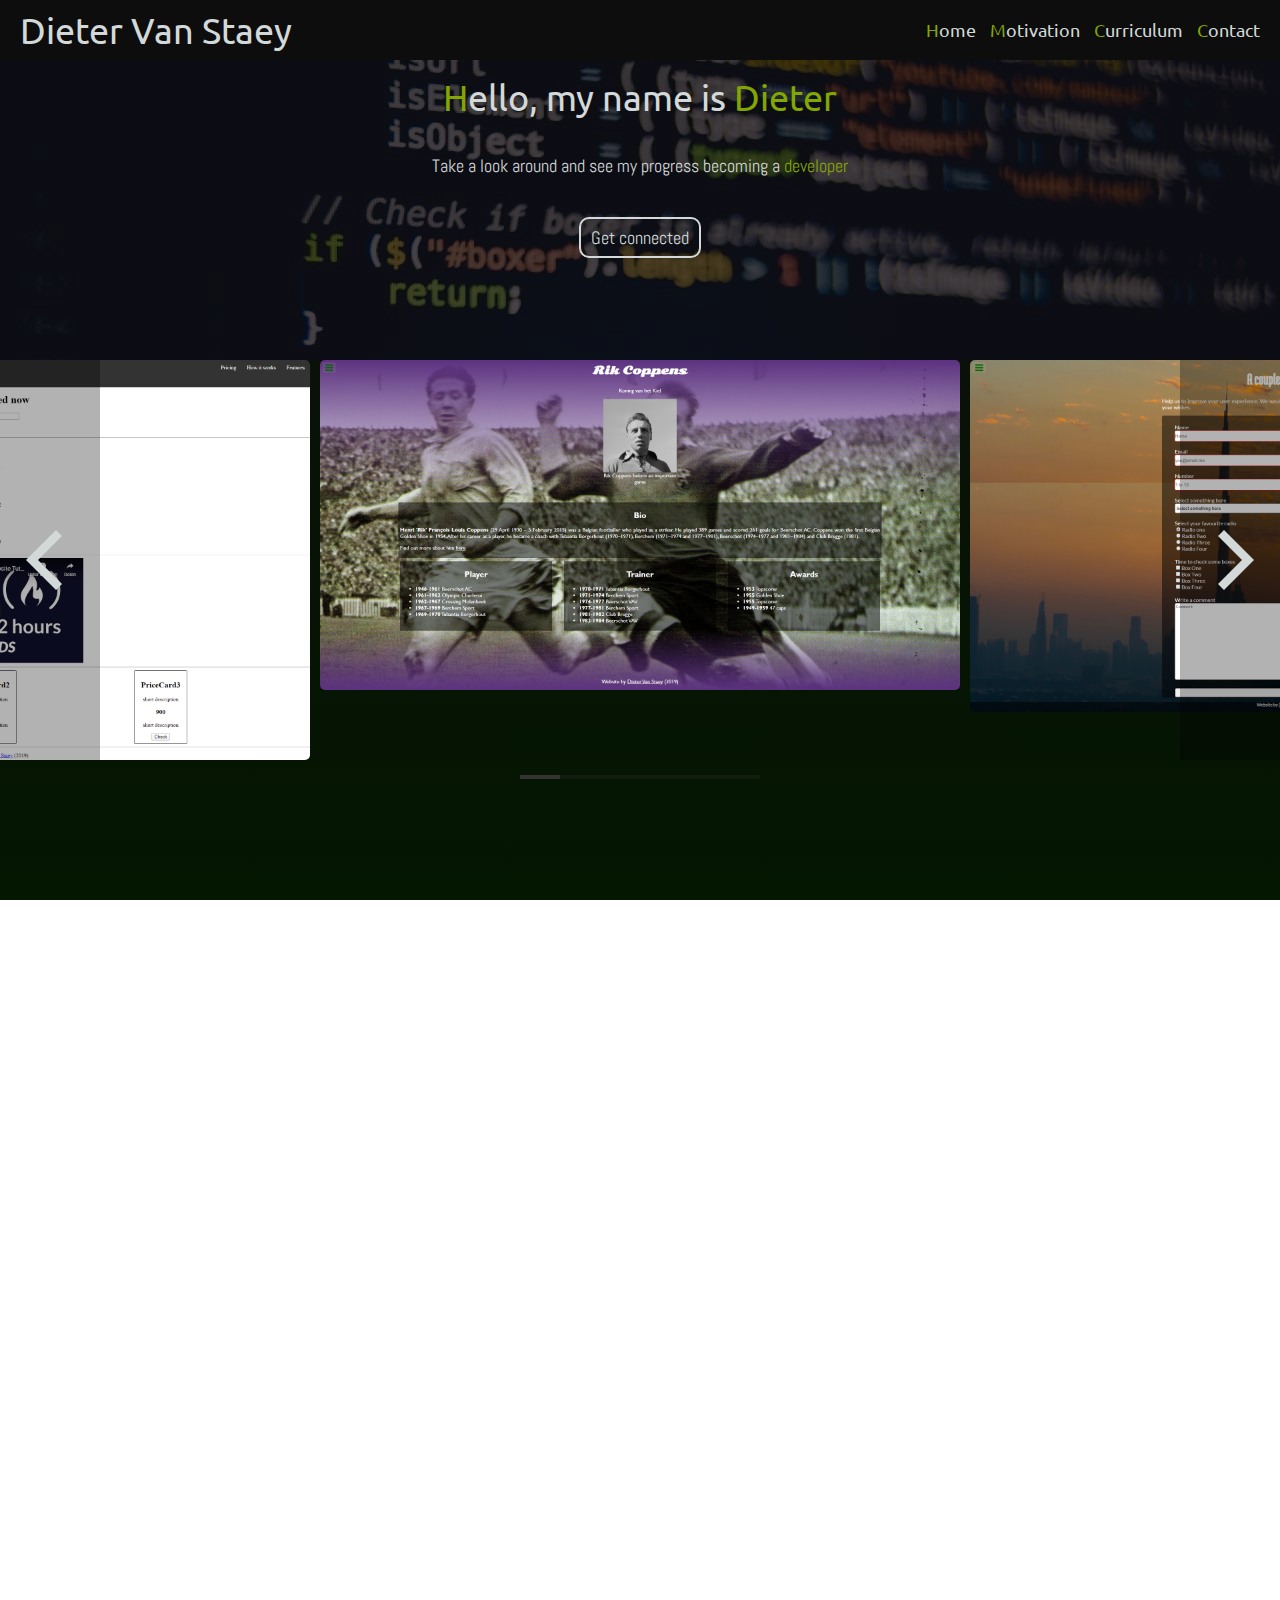
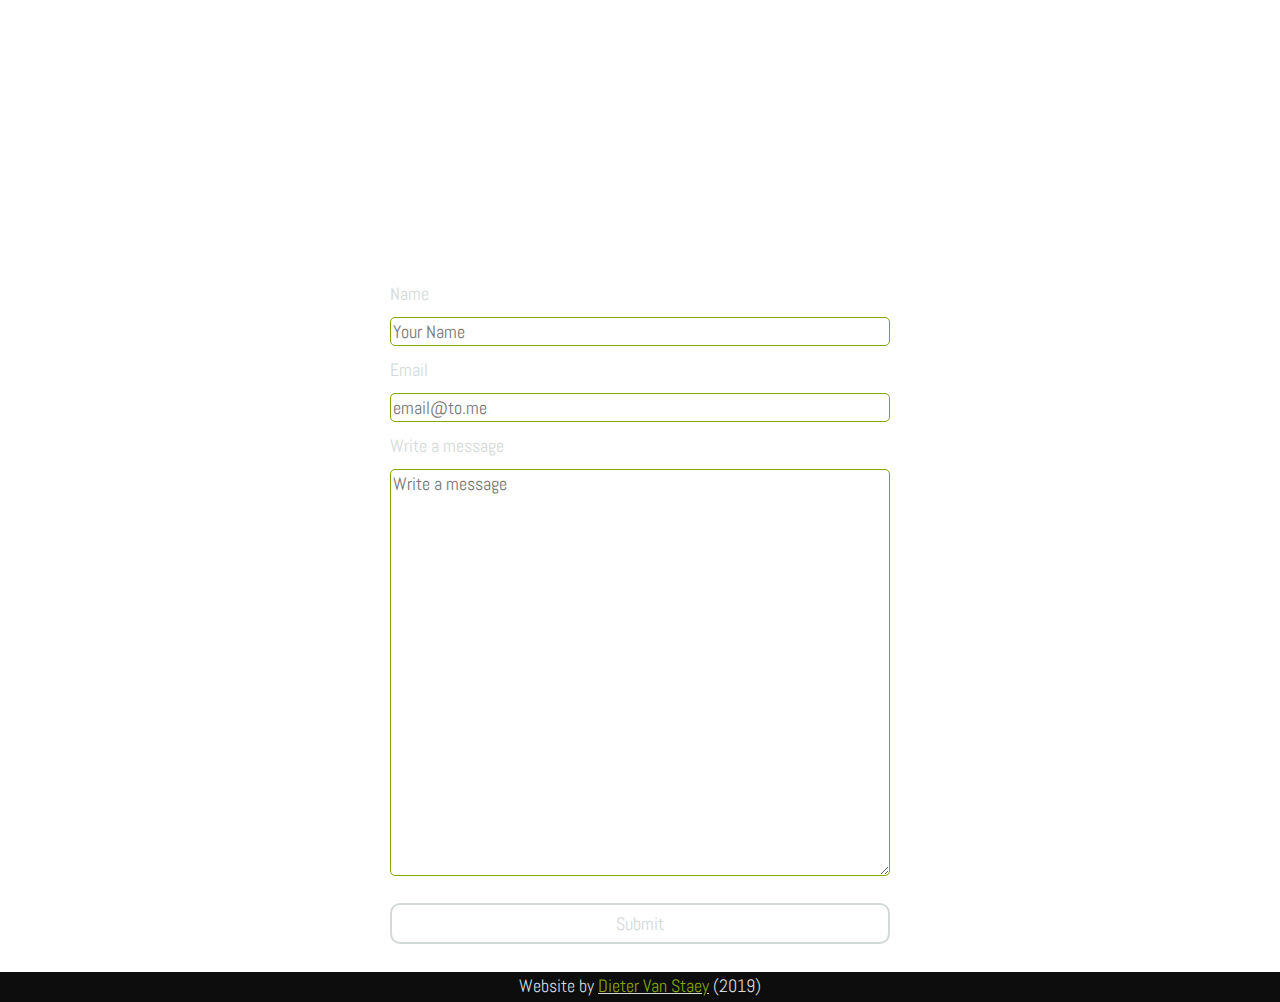
==== commit f810f8fd: "changed introduction to mtivation" ====
--- a/index.html
+++ b/index.html
@@ -33,7 +33,7 @@
             <div class="menuDiv hidden">
                 <a href="#" class="menulink smallnav" id="menuSection1"><span class="blueText">H</span>ome</a>
                 <a href="#section2" class="menulink smallnav" id="menuSection2"><span
-                        class="blueText">I</span>ntroduction</a>
+                        class="blueText">M</span>otivation</a>
                 <a href="#section3" class="menulink smallnav" id="menuSection3"><span
                         class="blueText">C</span>urriculum</a>
                 <a href="#section4" class="menulink smallnav" id="menuSection4"><span
@@ -44,7 +44,7 @@
             <div class="smallnavcontainer">
                 <h2 class="smallnav2"><a class="menulink" href="#">Dieter Van Staey</a></h2>
                 <a href="#section2" class="menulink smallnav" id="menuSection2"><span
-                        class="blueText">I</span>ntroduction</a>
+                        class="blueText">M</span>otivation</a>
                 <a href="#section3" class="menulink smallnav" id="menuSection3"><span
                         class="blueText">C</span>urriculum</a>
                 <a href="#section4" class="menulink smallnav" id="menuSection4"><span
@@ -90,7 +90,7 @@
         <!-- section2 -->
 
         <div class="section" id="section2">
-            <h1 class="title hidden">Introduction </h1>
+            <h1 class="title hidden">Motivation </h1>
             <p class="hidden">After 20 years of working as an uneducated worker in all kinds of industries, I decided it
                 was time to get a <span class="blueText"> degree</span>. But what kind of degree?
                 I like to work with audio, more specifically sounddesign and experimental soundprogramming with visual
--- a/css/style.css
+++ b/css/style.css
@@ -405,8 +405,8 @@
         width: 95%;
         margin-left: auto;
         margin-right: auto;
-        padding-top:200px;
-        margin-top:-200px;
+        padding-top:170px;
+        margin-top:-170px;
         text-align: justify;
     }
     /* #section1{
